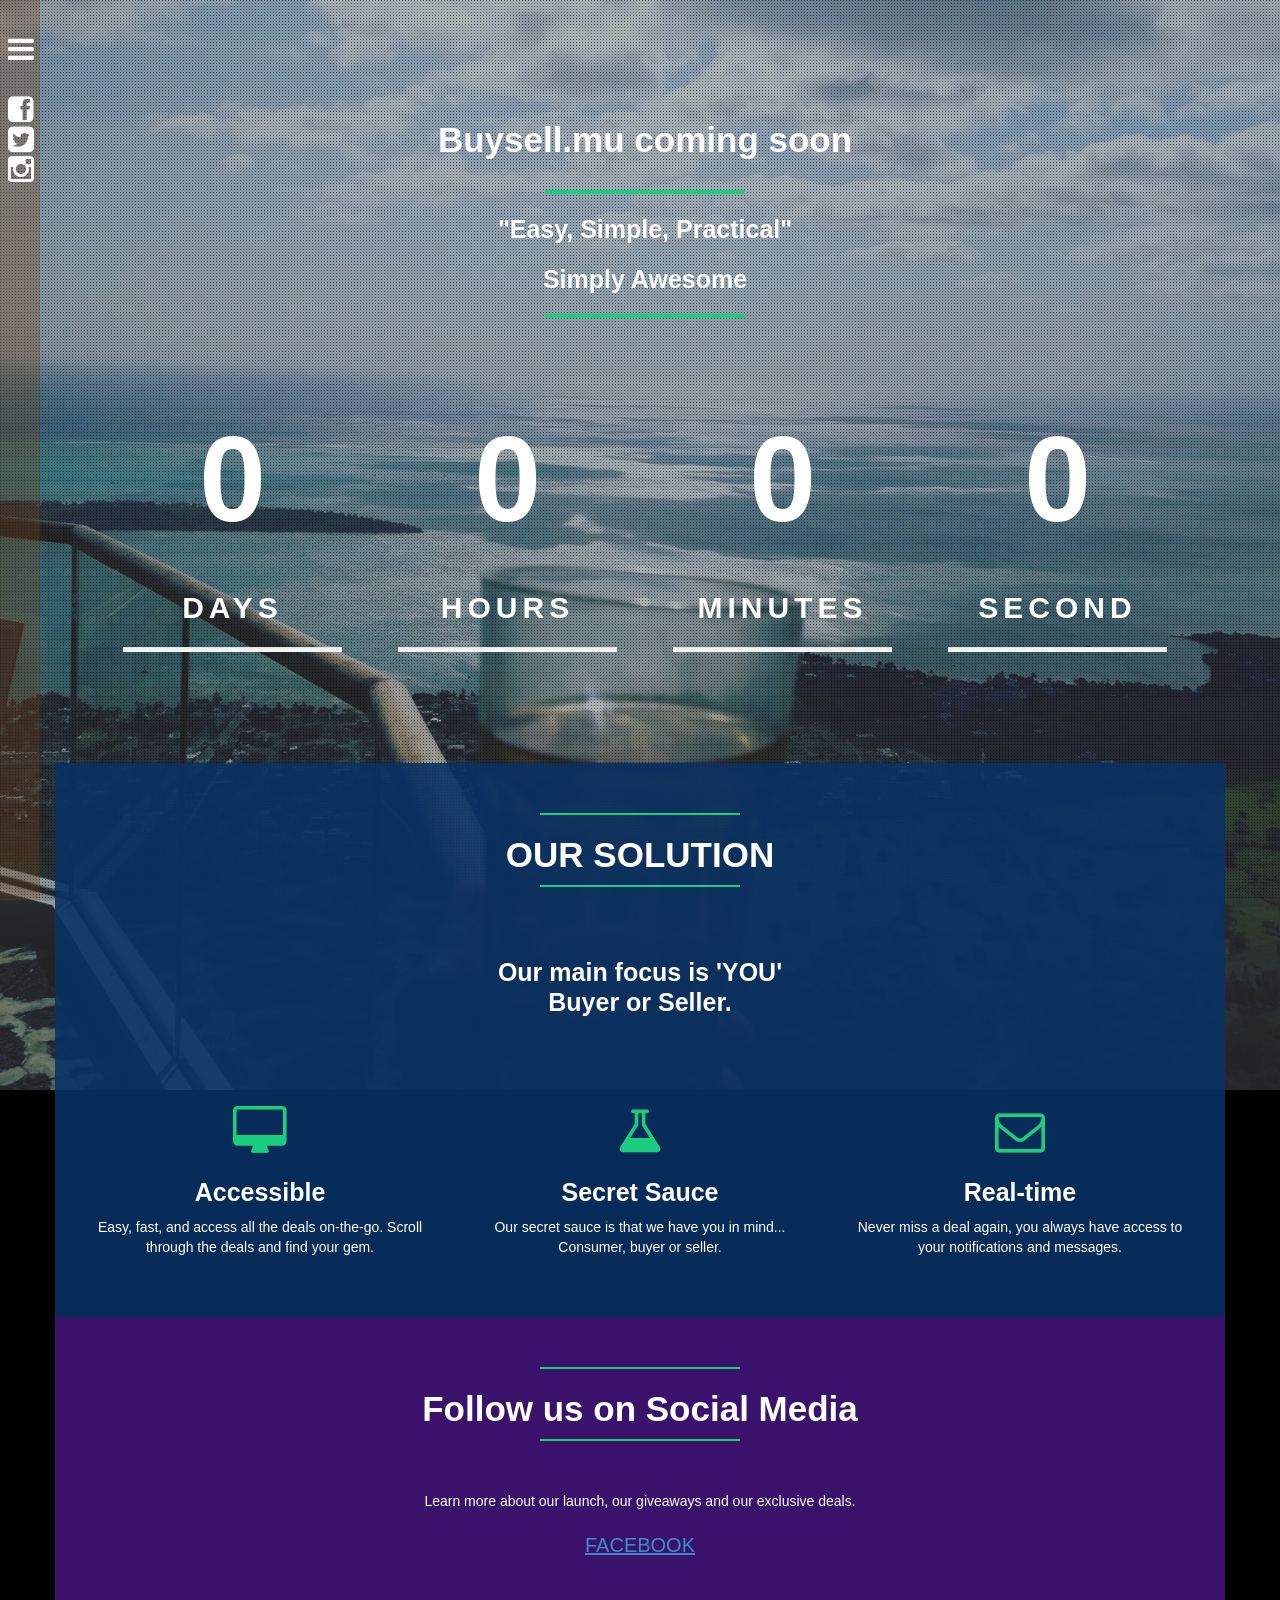
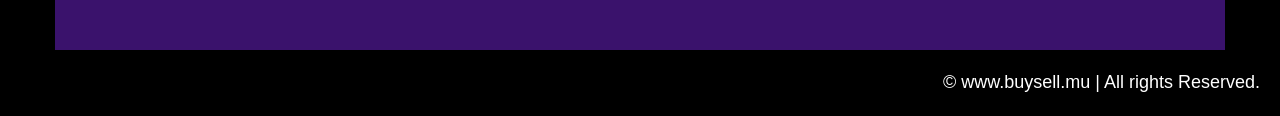
==== index.html @ d5587689 "name change of index" ====
<!DOCTYPE html>
<!--[if lt IE 7 ]><html class="ie ie6" lang="en"> <![endif]-->
<!--[if IE 7 ]><html class="ie ie7" lang="en"> <![endif]-->
<!--[if IE 8 ]><html class="ie ie8" lang="en"> <![endif]-->
<!--[if (gte IE 9)|!(IE)]><!-->
<html lang="en">
<!--<![endif]-->
<head>
    <meta charset="utf-8">
    <meta name="viewport" content="width=device-width, initial-scale=1, maximum-scale=1">
    <meta name="description" content="">
    <meta name="author" content="">
    <!--[if IE]>
        <meta http-equiv="X-UA-Compatible" content="IE=edge,chrome=1">
        <![endif]-->
    <title>Buysell.mu </title>
      <link rel="shortcut icon" href="assets/img/favicon.ico" /> <!--PUT YOUR FAVICON HERE-->
    <!--REQUIRED STYLE SHEETS-->
    <!--MAIN BOOTSTRAP STYLE-->
    <link href="assets/plugins/bootstrap/bootstrap.min.css" rel="stylesheet" />
    <!--FONT AWESOME STYLE -->
    <link href="assets/plugins/font-awesome/font-awesome.min.css" rel="stylesheet" />
     <!--VEGAS SLIDESHOW STYLE -->
    <link href="assets/plugins/vegas/jquery.vegas.min.css" rel="stylesheet" />
    <!--COUNTDOWN STYLE -->
    <link href="assets/css/countdown.css" rel="stylesheet" />
     <!--CUSTOM STYLE -->
    <link href="assets/css/style.css" rel="stylesheet" />
    <!--END REQUIRED STYLE SHEETS-->
    <!-- HTML5 shim and Respond.js IE8 support of HTML5 elements and media queries -->
    <!--[if lt IE 9]>
      <script src="https://oss.maxcdn.com/libs/html5shiv/3.7.0/html5shiv.js"></script>
      <script src="https://oss.maxcdn.com/libs/respond.js/1.3.0/respond.min.js"></script>
    <![endif]-->
</head>
<body>
    <!-- LEFT MENU SECTION -->
    <section class="left-panel">
        
        <nav class="navigatation">
            
            <div class="menu-text">
            <!--
                <h3><i class="fa fa-plus-circle main-color"></i> PLUS </h3>
            </div>
            
            <a href="#home-section">HOME</a>
            <a href="#about-section">ABOUT</a>
            <a href="#services-section">SERVICES</a>
            <a href="#subscribe-section">SUBSCRIBE</a>
            -->
        </nav>
    
        <!-- ./Navigation links-->
        <div id="social-links" class="Icon-trigger">
            <span class="fa fa-bars"></span>
            <a href="https://www.facebook.com/buysellmu/" target="_blank" class="fa fa-facebook-square"></a>
            <a href="https://twitter.com/Buysellmu" target="_blank" class="fa fa-twitter-square"></a>
            <a href="https://www.instagram.com/buysell.mu/" target="_blank" class="fa fa-instagram"></a>
        </div>
        <!-- ./Social links-->
        <!-- ./Social links-->
    </section>
    <!--END LEFT MENU SECTION -->
    <!-- MAIN CONTAINER -->
    <div class="container">
        <!-- HOME SECION -->
        <section id="home-section">
            <div class="row">
                <div class="col-lg-12 col-md-12 col-sm-12 col-xs-12">
                    <h2>Buysell.mu coming soon </h2>
                    <div class="col-lg-12 col-md-12 col-sm-12 col-xs-12">
                        <div class="divider"></div>
                        <h3 class="center">"Easy, Simple, Practical"</h3>
                        <h3 class="center"> Simply Awesome</h3>
                        <!-- ./Headings -->
                        <div class="divider"></div>
                        <div id="counter"></div>
                        <div id="counter-default" class="row">
                            <div class="col-lg-3 col-md-6 col-sm-6 col-xs-12">
                                <div class="inner">
                                    <div id="day-number" class="timer-number"></div>
                                    <div class="timer-text">DAYS</div>
                                    <div class="progress medium  active">
                                        <div id="day-bar" class="progress-bar bk-blue"></div>
                                    </div>
                                </div>
                            </div>
                            <div class="col-lg-3 col-md-6 col-sm-6 col-xs-12">
                                <div class="inner">
                                    <div id="hour-number" class="timer-number"></div>
                                    <div class="timer-text">HOURS</div>
                                    <div class="progress medium  active">
                                        <div id="hour-bar" class="progress-bar bk-green"></div>
                                    </div>
                                </div>
                            </div>
                            <div class="col-lg-3 col-md-6 col-sm-6 col-xs-12">
                                <div class="inner">
                                    <div id="minute-number" class="timer-number"></div>
                                    <div class="timer-text">MINUTES</div>
                                    <div class="progress medium  active">
                                        <div id="minute-bar" class="progress-bar bk-pink"></div>
                                    </div>
                                </div>
                            </div>
                            <div class="col-lg-3 col-md-6 col-sm-6 col-xs-12">
                                <div class="inner">
                                    <div id="second-number" class="timer-number"></div>
                                    <div class="timer-text">SECOND</div>

                                    <div class="progress medium  active">
                                        <div id="second-bar" class="progress-bar bk-red"></div>
                                    </div>

                                </div>
                            </div>
                        </div>
                        <!-- ./Counter -->


                    </div>
                </div>
            </div>
            <!--./row-->
        </section>
        <!-- END HOME SECION -->

        <!-- SERVICES SECION -->
        <section id="services-section">
            <div class="row">
                <div class="col-lg-12 col-md-12 col-sm-12 col-xs-12 srvc-back-color">
                    <div class="divider-two"></div>
                    <h2 class="center"> OUR SOLUTION</h2>
                    <div class="divider-two margin-botom-50"></div>
                    <!-- ./Headings -->
                    <h3 class="col-lg-6 col-lg-offset-3 col-md-6 col-md-offset-3 col-sm-6 col-sm-offset-3 col-xs-12 center">
                        Our main focus is 'YOU' <br>Buyer or Seller.</br>
                        <br></br>
                    </h3>

                    <div class="col-lg-4 col-md-4 col-sm-4 col-xs-12 center">
                        <h3><i class="fa fa-desktop fa-2x main-color"></i></h3>
                        <h3>Accessible</h3>
                        <p>
                            Easy, fast, and access all the deals on-the-go. Scroll through the deals and find your gem.
                        </p>
                    </div>
                    <div class="col-lg-4 col-md-4 col-sm-4 col-xs-12 center">
                        <h3><i class="fa fa-flask fa-2x main-color"></i></h3>
                        <h3>Secret Sauce</h3>
                        <p>
                            Our secret sauce is that we have you in mind... Consumer, buyer or seller.
                        </p>
                    </div>
                    <div class="col-lg-4 col-md-4 col-sm-4 col-xs-12 center">
                        <h3><i class="fa fa-envelope-o fa-2x main-color"></i></h3>
                        <h3>Real-time</h3>
                        <p>
                            Never miss a deal again, you always have access to your notifications and messages.
                        </p>
                    </div>



                </div>

            </div>

            <!--./row-->
        </section>
        <!--END SERVICES SECION -->
        <!-- SUBSCRIBE SECION -->
        <section id="subscribe-section">
            <div class="row">
                <div class="col-lg-12 col-md-12 col-sm-12 col-xs-12 sb-back-color">
                    <div class="divider-two"></div>
                    <h2 class="center">Follow us on Social Media</h2>
                    <div class="divider-two margin-botom-50"></div>
                    <!-- ./Headings -->
                    <p class="col-lg-6 col-lg-offset-3 col-md-6 col-md-offset-3 col-sm-6 col-sm-offset-3 col-xs-12 center">
                        Learn more about our launch, our giveaways and our exclusive deals. <br></br>
                        <a href="https://www.facebook.com/groups/buysellmu/" target="_blank" class id ="link">
                         FACEBOOK </a>
                    </p>
                </div>
            </div>
      </div>
    </div>
            <!--./row-->
        </section>
        <!-- END SUBSCRIBE SECION -->
        <!-- FOOTER SECION -->
        <section id="footer">
            <div class="row">
                <div class="col-lg-12 col-md-12 col-sm-12 col-xs-12">
                    &copy; www.buysell.mu | All rights Reserved.
                </div>
            </div>
            <!--./row-->
        </section>
        <!--END FOOTER SECION -->
    </div>
    <!-- END MAIN CONTAINER -->
    <!--REQUIRED SCRIPTS FILES-->  <!--SCRIPTS AT END SO PAGE WILL TAKE LESS TIME TO LOAD-->
    <!--REQUIRED CORE JQUERY SCRIPTS FILE--> 
    <script src="assets/plugins/jquery.min.js"></script>
     <!--REQUIRED BOOTSTRAP SCRIPTS FILE-->
    <script src="assets/plugins/bootstrap/bootstrap.js"></script>
   <!--REQUIRED SCRIPT FILES FOR JQUERY COUNTDOWN-->
    <script src="assets/plugins/countdown/jquery.countdown.js"></script>
    <script src="assets/js/countdown.js"></script>
     <!--REQUIRED SCRIPT FILE FOR VEGAS BACKGROUND SLIDESHOW--> 
    <script src="assets/plugins/vegas/jquery.vegas.min.js"></script>
     <!--REQUIRED SCRIPT FOR SCROLLING MENU LINKS--> 
     <script src="assets/plugins/jquery.easing.1.3.js"></script>
     <!--REQUIRED CUSTOM SCRIPT FILE--> 
    <script src="assets/js/custom-slideshow.js"></script>
      <!--END REQUIRED SCRIPTS FILES-->
</body>


</html>
---- assets/css/countdown.css ----
#main {
    width: 80%;
    position: relative;
    margin: 0 auto;
  
    padding: 20px 20px 0;
}


.progress {
    color: #000;
    -webkit-border-radius: 0;
    -moz-border-radius: 0;
    border-radius: 0;
    margin-bottom: 0;
}


/* jQuery Countdown styles 1.6.1. */

#counter {
   display: none;
}
#counter-default {
    margin: 20px auto;
}
#counter-default .inner {
    font-size: large;
    text-align: center;
    border: none;
    margin: 8px 0;
    padding: 8px;
}
#counter-default .timer-number {
    font-size: 120px;
    margin-bottom: 10px;
    font-weight: 900;
    color:#FFFFFF
}
#counter-default  .timer-text {
    padding: 12px;
    font-size:30px;
    font-weight:800;
    letter-spacing:5px;
    color:#FFFFFF;
}

.title {
    margin:30px;
    text-align:center;
}
.well {
    background-color: #202020;
    background-color: rgba(0, 0, 0, 0.3);
    border: none;
}


@media (max-width: 767px) {
    body {padding-top: 10px;}
    #main {width:auto;}
}
---- assets/css/style.css ----
/*=============================================================
    Authour URI: www.binarytheme.com
    License: Commons Attribution 3.0

    http://creativecommons.org/licenses/by/3.0/

    100% To use For Personal And Commercial Use.
    IN EXCHANGE JUST GIVE US CREDITS AND TELL YOUR FRIENDS ABOUT US
   
    ========================================================  */

/* CUSTOM STYLE SHEET */

html, body {
    height: 100%;
    width: 100%;
    margin: 0px;
    font-family: 'Open Sans', sans-serif;
    border: none;
    color: #ffffff;
    font-size: 14px;
}

body {
    background-color: #000000; /* INITIAL BACKGROUND OF BODY*/
}

.body-back {
    background-color: #6A9DE9 !important; /* YOU CAN SET COLOR HERE FOR CHANGING COLOR BACKGROUND*/
}

.video-counter {
}

/* GLOBAL  STYLES  */


h1, h2, h3, h4, h5, h6 {
}

.main-color {
    color: #19CF7F;
}

a {
    text-decoration: none;
}

.center {
    text-align: center;
}

h1 {
    font-size: 60px;
    font-weight: 700;
    text-align: center;
}

h2 {
    font-size: 35px;
    line-height: 40px;
    font-weight: 700;
    text-align: center;
}

h3 {
    font-size: 25px;
    line-height: 30px;
    font-weight: 700;
}

h4 {
    padding: 30px;
    font-size: 20px;
    line-height: 25px;
}


.hm-back-color, .abt-back-color, .srvc-back-color, .sb-back-color {
    padding-top: 50px;
    padding-bottom: 50px;
}

.sub-head {
    margin: 35px;
    font-size: 30px;
    text-align: center;
}

.divider {
    width: 200px;
    height: 4px;
    background: #19CF7F;
    margin: 0 auto;
    margin-top: 20px;
}

.divider-two {
    width: 200px;
    height: 2px;
    background: #19CF7F;
    margin: 0 auto;
}

.margin-botom-50 {
    margin-bottom: 50px;
}

/* LEFT MENU / PANEL STYLES  */

.left-panel {
    position: fixed;
    display: table;
    height: 100%;
    width: 200px;
    left: -160px;
    top: 0;
    background: rgba(119, 63, 19, 0.3);
    z-index: 999999;
}

.menu-text {
    width: 120px;
    text-align: justify;
    font-size: 18px;
    margin-bottom: 40px;
}

.navigatation {
    padding-top: 20px;
    padding-left: 15px;
}

    .navigatation a {
        color: #fff;
        display: block;
        margin-bottom: 5px;
        font-size: 20px;
        text-decoration: none;
    }

        .navigatation a:hover {
            color: #19CF7F;
            cursor: pointer;
            transition: all linear 0.2s;
            font-size: 20px; /* DO NOT REMOVE THIS */
        }

.Icon-trigger {
    display: table-cell;
}

    .Icon-trigger span {
        margin-bottom: 30px;
        margin-top: 10px;
        color: #fff;
        font-size: 30px;
    }

#social-links a, a:hover {
    color: #ffffff;
    display: table;
    text-decoration: none;
    font-size: 30px;
}

.Icon-trigger span:hover {
    cursor: pointer;
}



/* HOME SECTION STYLES */

#home-section {
    padding-top: 100px;
    padding-bottom: 70px;
    padding-left: 10px;
}

#counter-default {
    margin-top: 60px;
}


#link {
    text-decoration: underline;
    font-size: 20px;
}

.bk-blue {
    background-color: #6E21E2;
}

.bk-green {
    background-color: #02FA33;
}

.bk-red {
    background-color: #FF0700;
}

.bk-pink {
    background-color: #FF00E0;
}

.medium {
    height: 5px;
}
/* ABOUT SECTION STYLES */

.abt-back-color {
    background-color: rgba(39, 109, 81, 1);
}

.progress {
    margin: 5px;
}

/* SERVICES SECTION STYLES */

.srvc-back-color {
    background-color: rgba(10, 50, 102, 0.89);
}


/* SUBSCRIBE SECTION STYLES */

.sb-back-color {
    background-color: rgba(70, 22, 131, 0.83);
    padding-bottom: 80px;
}

.back-color {
    background-color: rgba(70, 22, 131, 0.83);
}

.set-sb {
    vertical-align: middle;
    margin-bottom: 50px;
    margin-top: 50px;
}

.input-set {
    height: 50px;
    color: #19CF7F;
}

.font-30 {
    font-size: 30px;
}

/* FOOTER SECTION STYLES */

#footer {
    font-size: 18px;
    text-align: right;
    font-weight: normal;
    padding: 20px;
}

/* MEDIA QUERIES  */

@media only screen and (max-width: 767px) {
    html, body {
        margin-top: -5px;
    }
}

@media only screen and (max-width: 240px) {
    html, body {
        height: 96%;
    }

    .container {
        padding-left: 10px;
    }
}
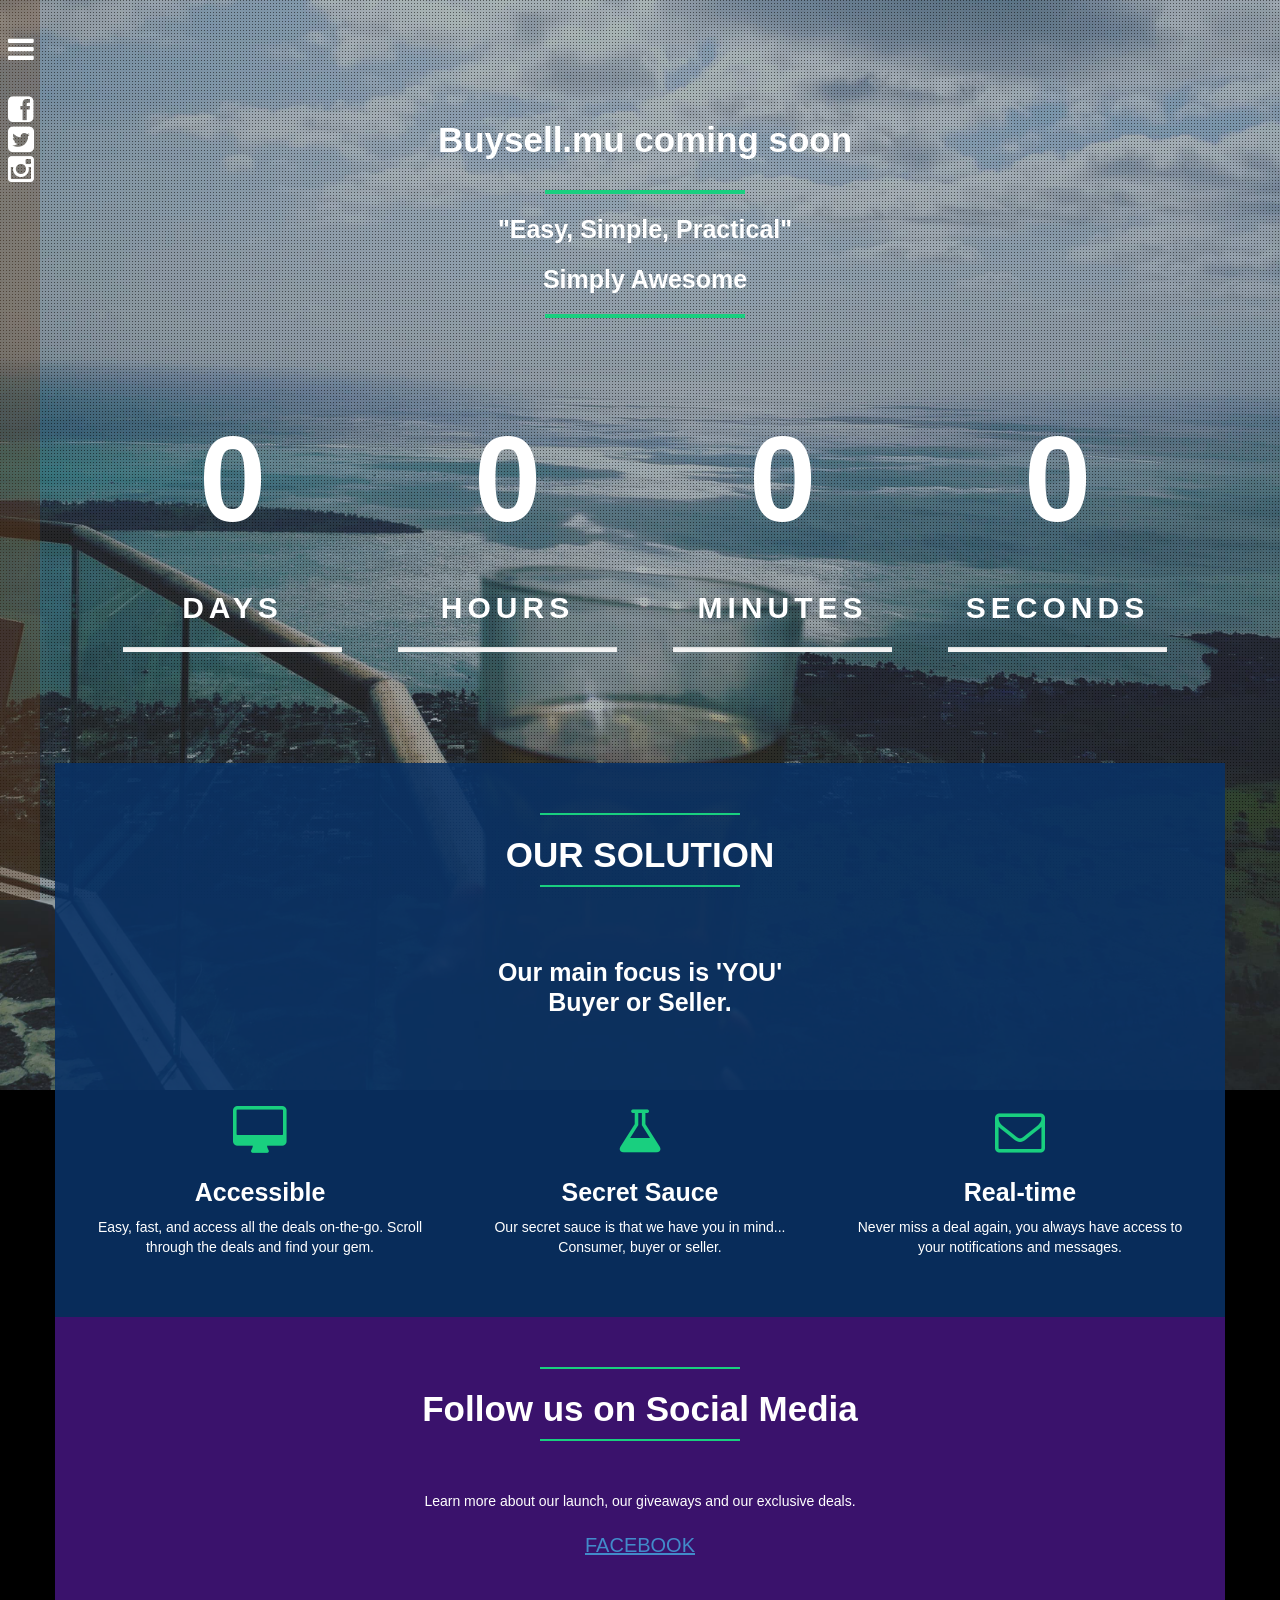
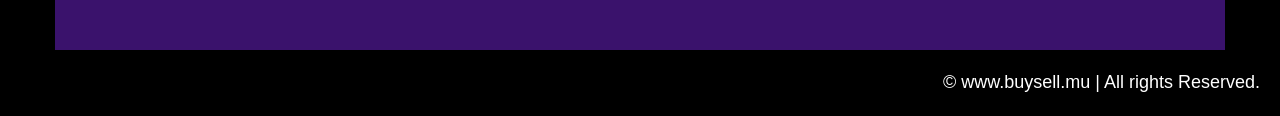
==== commit 98d24b78: "Seconds fix" ====
--- a/index.html
+++ b/index.html
@@ -107,7 +107,7 @@
                             <div class="col-lg-3 col-md-6 col-sm-6 col-xs-12">
                                 <div class="inner">
                                     <div id="second-number" class="timer-number"></div>
-                                    <div class="timer-text">SECOND</div>
+                                    <div class="timer-text">SECONDS</div>
 
                                     <div class="progress medium  active">
                                         <div id="second-bar" class="progress-bar bk-red"></div>
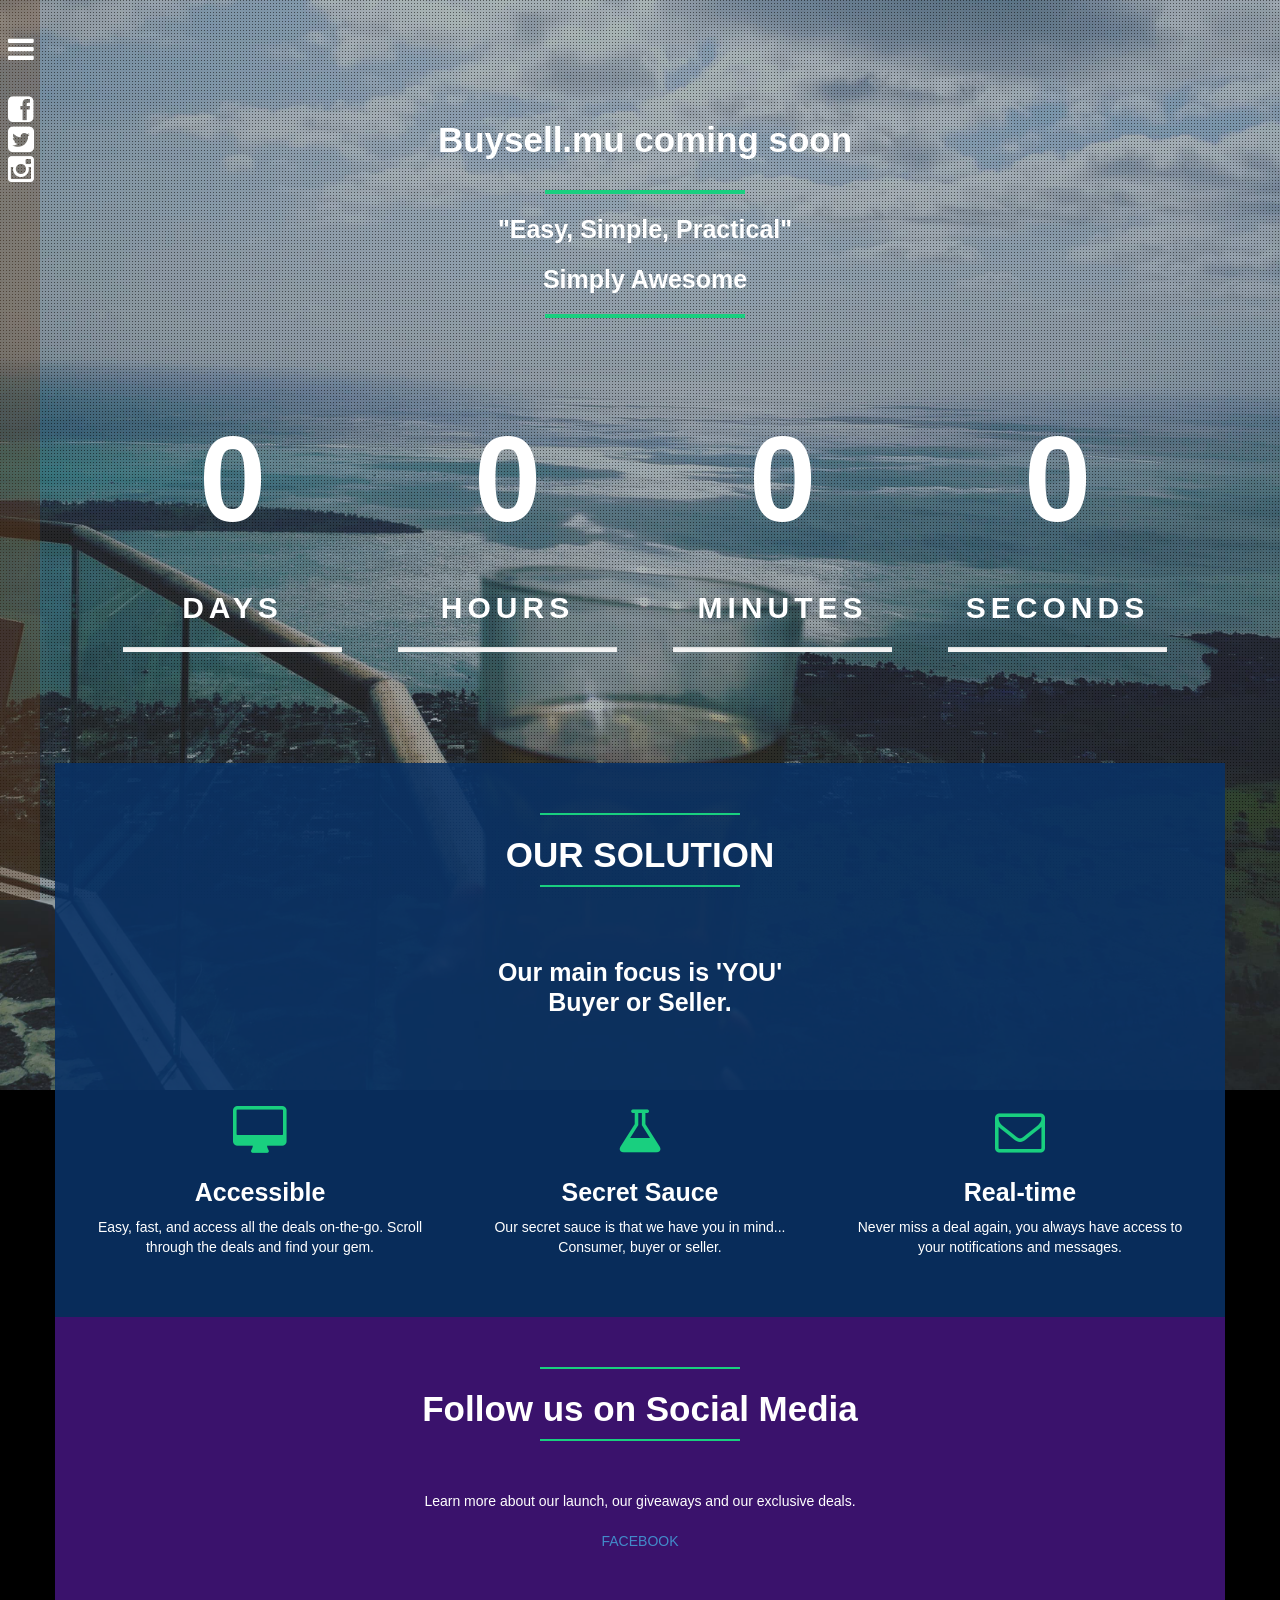
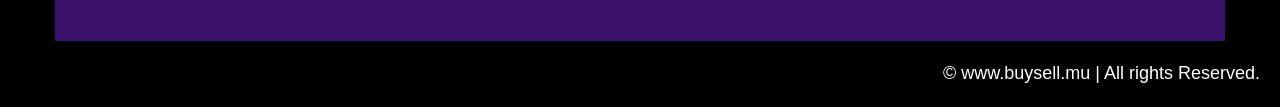
==== commit e0ba7a60: "Glitch fix" ====
--- a/index.html
+++ b/index.html
@@ -178,11 +178,11 @@
                     <h2 class="center">Follow us on Social Media</h2>
                     <div class="divider-two margin-botom-50"></div>
                     <!-- ./Headings -->
-                    <p class="col-lg-6 col-lg-offset-3 col-md-6 col-md-offset-3 col-sm-6 col-sm-offset-3 col-xs-12 center">
+                        <p class="center">
                         Learn more about our launch, our giveaways and our exclusive deals. <br></br>
-                        <a href="https://www.facebook.com/groups/buysellmu/" target="_blank" class id ="link">
-                         FACEBOOK </a>
-                    </p>
+                        <a href="https://www.facebook.com/groups/buysellmu/" target="_blank">
+                        FACEBOOK </a>
+                        </p>
                 </div>
             </div>
       </div>
--- a/assets/css/style.css
+++ b/assets/css/style.css
@@ -27,6 +27,12 @@
 
 .body-back {
     background-color: #6A9DE9 !important; /* YOU CAN SET COLOR HERE FOR CHANGING COLOR BACKGROUND*/
+}
+
+big-icon {
+    font-size: 32px;
+    color: #ffffff;
+
 }
 
 .video-counter {
@@ -157,7 +163,7 @@
         font-size: 30px;
     }
 
-#social-links a, a:hover {
+#social-links a {
     color: #ffffff;
     display: table;
     text-decoration: none;
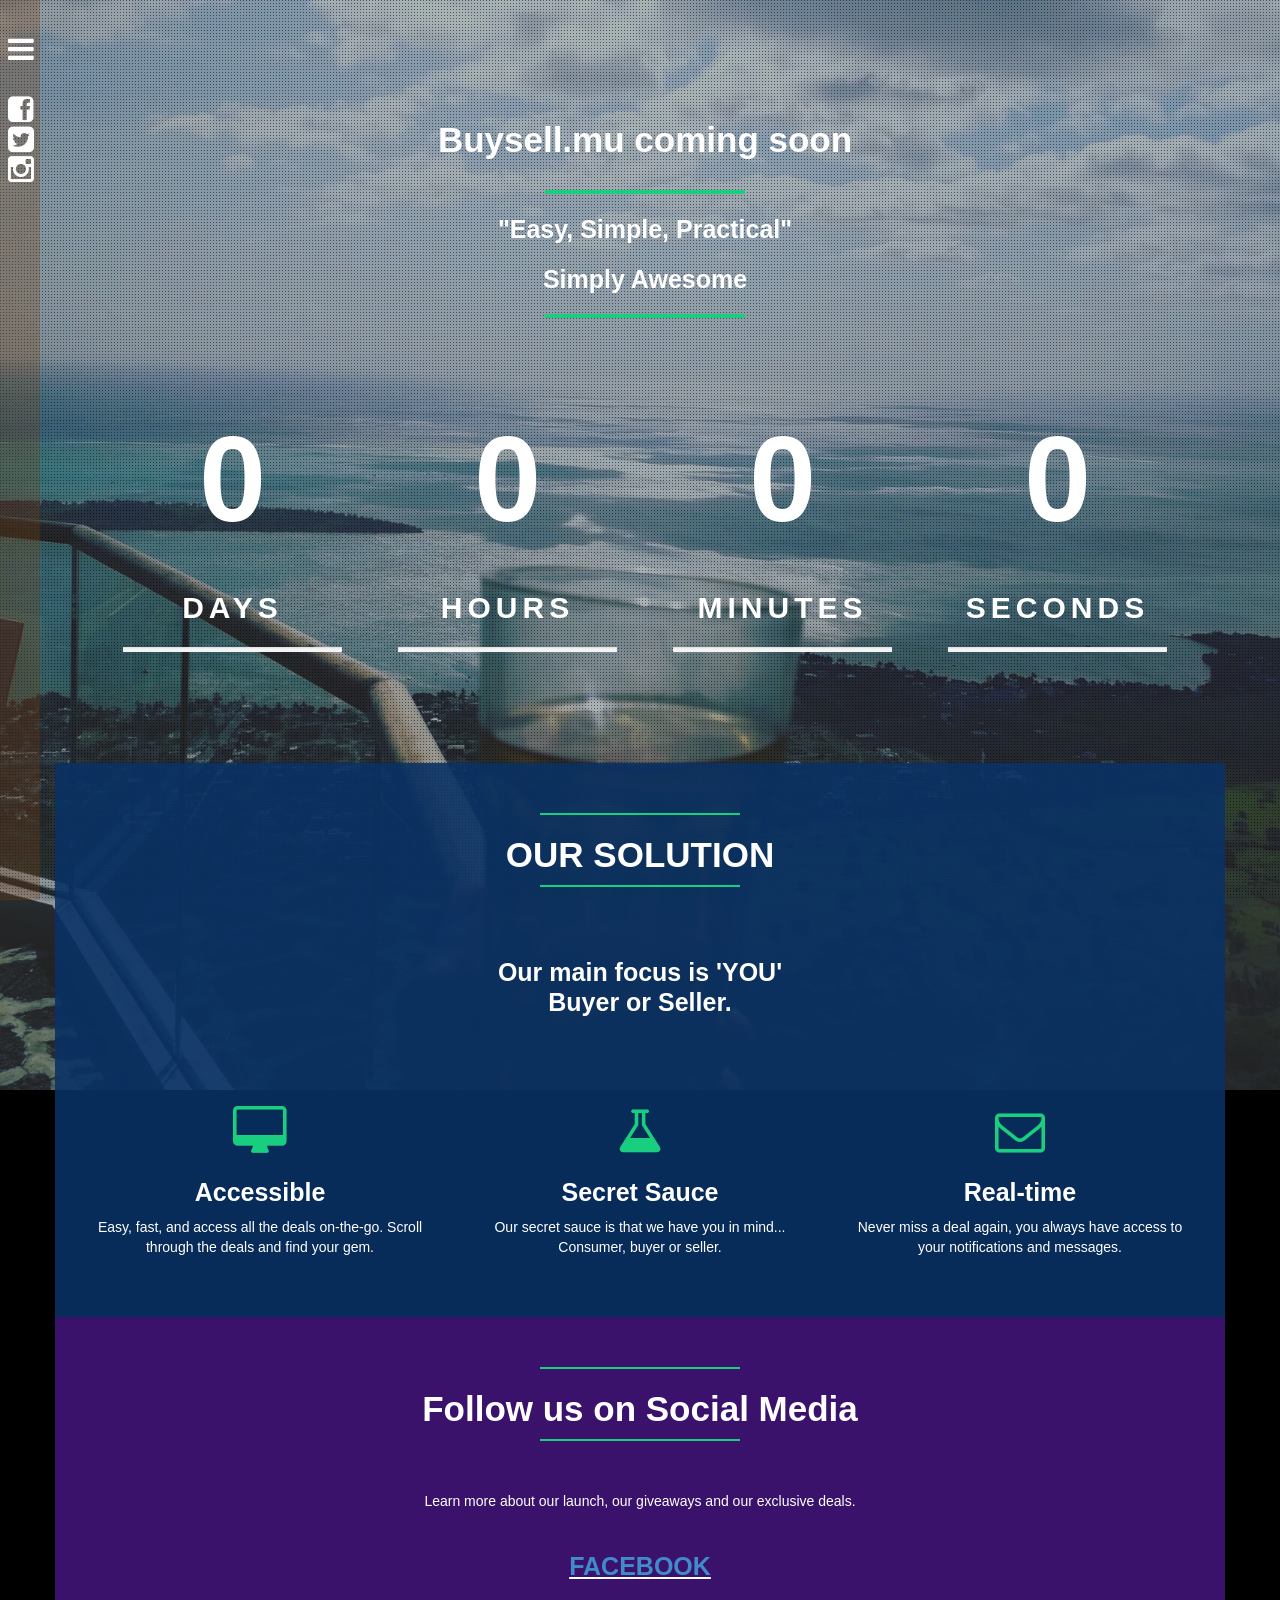
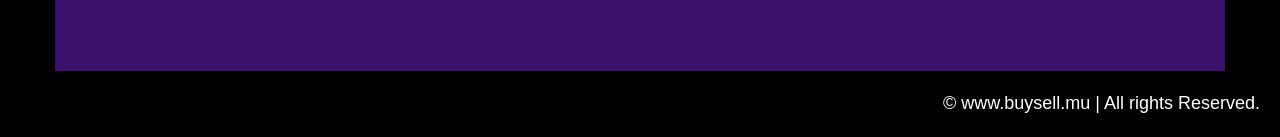
==== commit 5b4b428e: "big facebook and underline bottom of page" ====
--- a/index.html
+++ b/index.html
@@ -180,9 +180,11 @@
                     <!-- ./Headings -->
                         <p class="center">
                         Learn more about our launch, our giveaways and our exclusive deals. <br></br>
+                        </p>
+                        <h3 class="center" style="text-decoration:underline;">
                         <a href="https://www.facebook.com/groups/buysellmu/" target="_blank">
-                        FACEBOOK </a>
-                        </p>
+                        <b> FACEBOOK </b> </a>
+                        </h3>
                 </div>
             </div>
       </div>
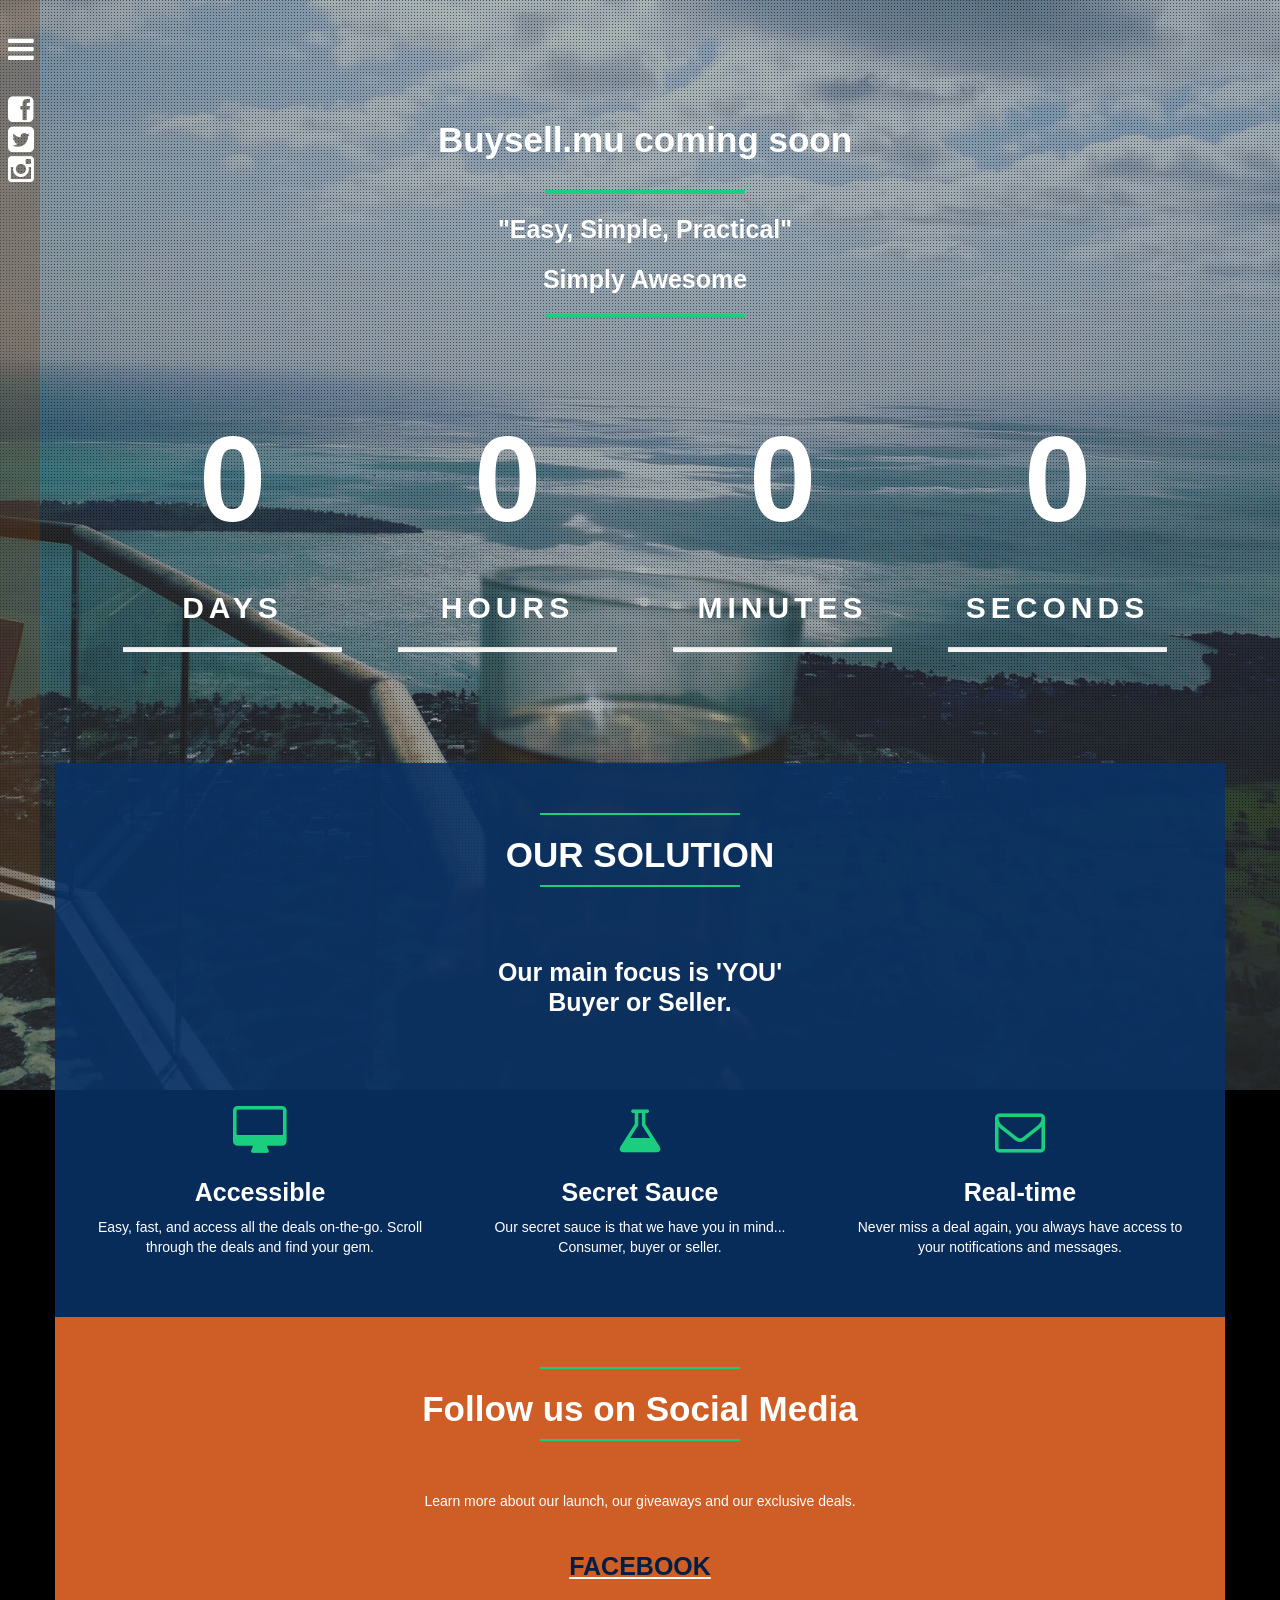
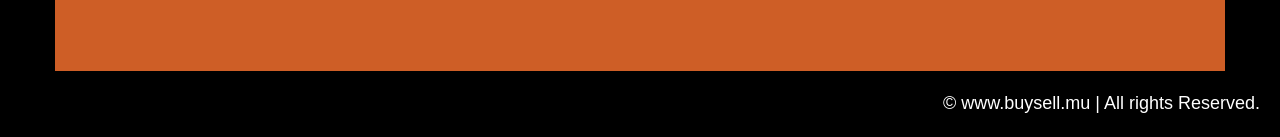
==== commit c07ffc37: "Fix color and Facebook color" ====
--- a/index.html
+++ b/index.html
@@ -183,7 +183,7 @@
                         </p>
                         <h3 class="center" style="text-decoration:underline;">
                         <a href="https://www.facebook.com/groups/buysellmu/" target="_blank">
-                        <b> FACEBOOK </b> </a>
+                        <b style ="color:rgb(0,31,71,1)"> FACEBOOK </b> </a>
                         </h3>
                 </div>
             </div>
--- a/assets/css/style.css
+++ b/assets/css/style.css
@@ -233,7 +233,7 @@
 /* SUBSCRIBE SECTION STYLES */
 
 .sb-back-color {
-    background-color: rgba(70, 22, 131, 0.83);
+    background-color: rgba(219, 100, 41, 0.94);
     padding-bottom: 80px;
 }
 
